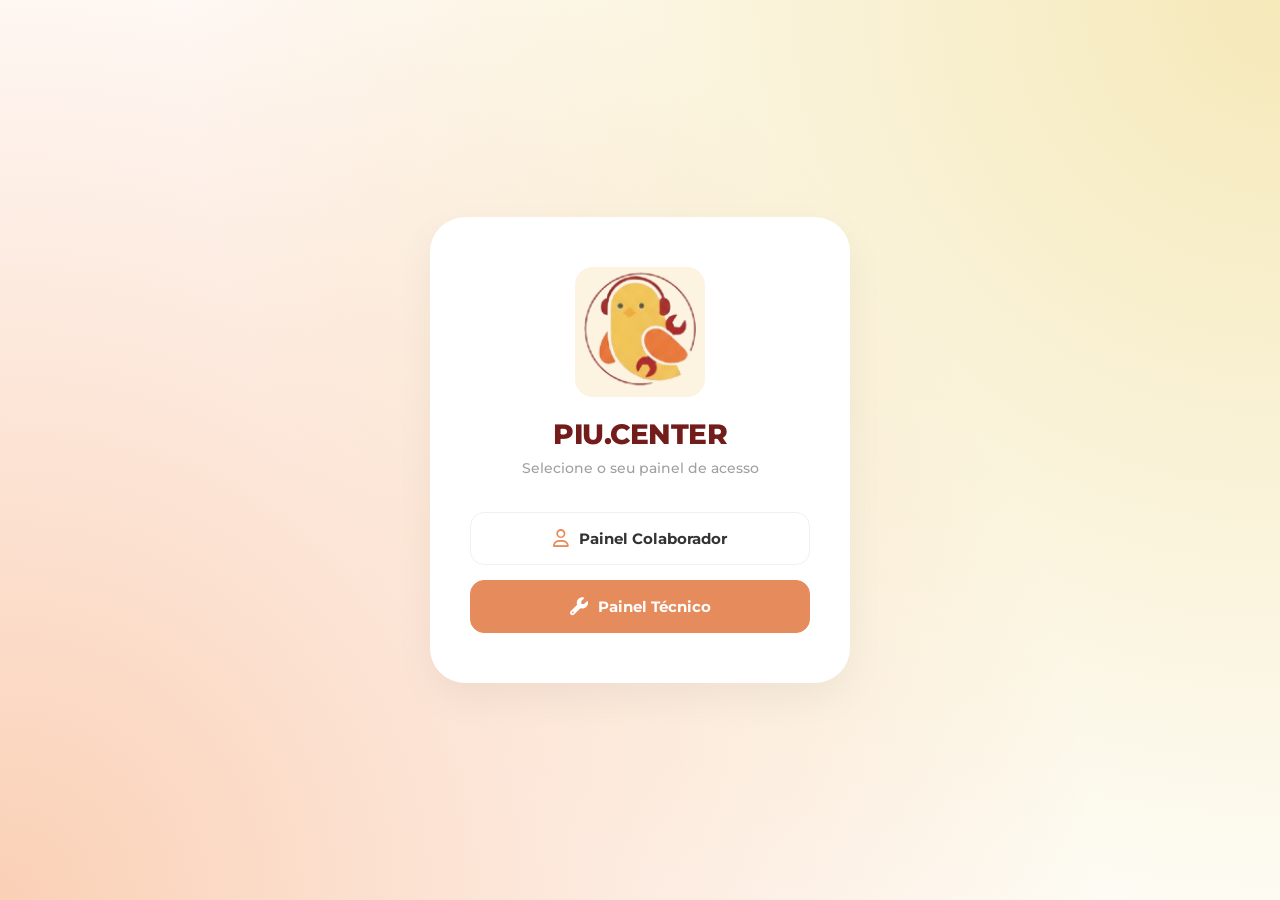
==== index.html @ d9f2cf5e "Novo site" ====
<!DOCTYPE html>
<html lang="pt-BR">
<head>
    <meta charset="UTF-8">
    <meta name="viewport" content="width=device-width, initial-scale=1.0">
    <title>PiuCenter - Acesso</title>
    <link rel="stylesheet" href="./css/capa.css">
    <link rel="stylesheet" href="https://cdnjs.cloudflare.com/ajax/libs/font-awesome/6.4.0/css/all.min.css">
</head>
<body>
    <main class="login-card">
        <div class="logo-wrapper">
            <img src="./img/foto.png" alt="Logo PiuCenter" class="logo">
        </div>
        
        <h1 class="title">PIU.CENTER</h1>
        <p class="subtitle">Selecione o seu painel de acesso</p>

        <div class="buttons-container">
            <a href="./html/colaborador.html" class="btn btn-outline">
                <i class="fa-regular fa-user"></i> Painel Colaborador
            </a>
            
            <a href="./html/tecnico.html" class="btn btn-solid">
                <i class="fa-solid fa-wrench"></i> Painel Técnico
            </a>
        </div>
    </main>

    <script src="./js/capa.js"></script>
</body>
</html>
---- css/capa.css ----
/* Importando uma fonte moderna parecida com a da imagem */
@import url('https://fonts.googleapis.com/css2?family=Montserrat:wght@400;500;700;800&display=swap');

/* Reseta as margens padrão do navegador */
* {
    margin: 0;
    padding: 0;
    box-sizing: border-box;
}

body {
    /* Fundo branco com gradientes radiais nos cantos para simular o desfoque */
    background-color: #ffffff;
    background-image: 
        radial-gradient(circle at bottom left, rgba(243, 138, 73, 0.4) 0%, transparent 70%),
        radial-gradient(circle at top right, rgba(231, 199, 80, 0.4) 0%, transparent 70%);
    font-family: 'Montserrat', Arial, sans-serif;
    
    /* Centraliza o card principal na tela */
    display: flex;
    justify-content: center;
    align-items: center;
    min-height: 100vh; 
    overflow: hidden; /* Evita rolagem se o gradiente vazar */
    

}


/* =========================================
   CARTÃO CENTRAL
   ========================================= */
.login-card {
    background: #ffffff;
    border-radius: 35px;
    padding: 50px 40px;
    box-shadow: 0 15px 40px rgba(0, 0, 0, 0.05);
    text-align: center;
    width: 100%;
    max-width: 420px; /* Largura máxima do cartão */
}

/* Container da logo com fundo arredondado */
.logo-wrapper {
    background-color: #FDF3E1; /* Creme claro */
    border-radius: 18px;
    display: inline-flex;
    justify-content: center;
    align-items: center;
    width: 130px;
    height: 130px;
    margin-bottom: 20px;
}

.logo {
    width: 300px; /* Ajuste conforme necessário */
    height: auto;
}

/* =========================================
   TIPOGRAFIA
   ========================================= */
.title {
    color: #721C1C; /* Vermelho bordô */
    font-size: 28px;
    font-weight: 800;
    letter-spacing: -0.5px;
    margin-bottom: 8px;
}

.subtitle {
    color: #A0A0A0; /* Cinza claro */
    font-size: 14px;
    font-weight: 500;
    margin-bottom: 35px;
}

/* =========================================
   BOTÕES
   ========================================= */
.buttons-container {
    display: flex;
    flex-direction: column;
    gap: 15px;
}

.btn {
    display: flex;
    align-items: center;
    justify-content: center;
    gap: 10px;
    width: 100%;
    padding: 16px;
    border-radius: 14px;
    font-size: 15px;
    font-weight: 700;
    text-decoration: none;
    cursor: pointer;
    transition: transform 0.2s ease, background-color 0.2s ease, border-color 0.2s ease;
}

.btn i {
    font-size: 18px;
}

/* Estilo do Botão Branco (Colaborador) */
.btn-outline {
    background-color: #ffffff;
    color: #333333; /* Texto escuro */
    border: 1.5px solid #F0F0F0; /* Borda cinza bem clara */
}

.btn-outline i {
    color: #E68B5C; /* Ícone laranja */
}

.btn-outline:hover {
    border-color: #E68B5C;
    background-color: #FAFAFA;
}

/* Estilo do Botão Laranja (Técnico) */
.btn-solid {
    background-color: #E68B5C; /* Fundo Laranja */
    color: #ffffff; /* Texto e Ícone Brancos */
    border: 1.5px solid #E68B5C;
}

.btn-solid:hover {
    background-color: #D67A49;
    border-color: #D67A49;
    transform: translateY(-2px);
}

/* =========================================
   RESPONSIVIDADE (Celulares menores)
   ========================================= */
@media (max-width: 480px) {
    .login-card {
        margin: 20px; /* Dá uma margem da borda da tela no mobile */
        padding: 40px 25px;
        border-radius: 25px;
    }
    
    .title {
        font-size: 24px;
    }
}
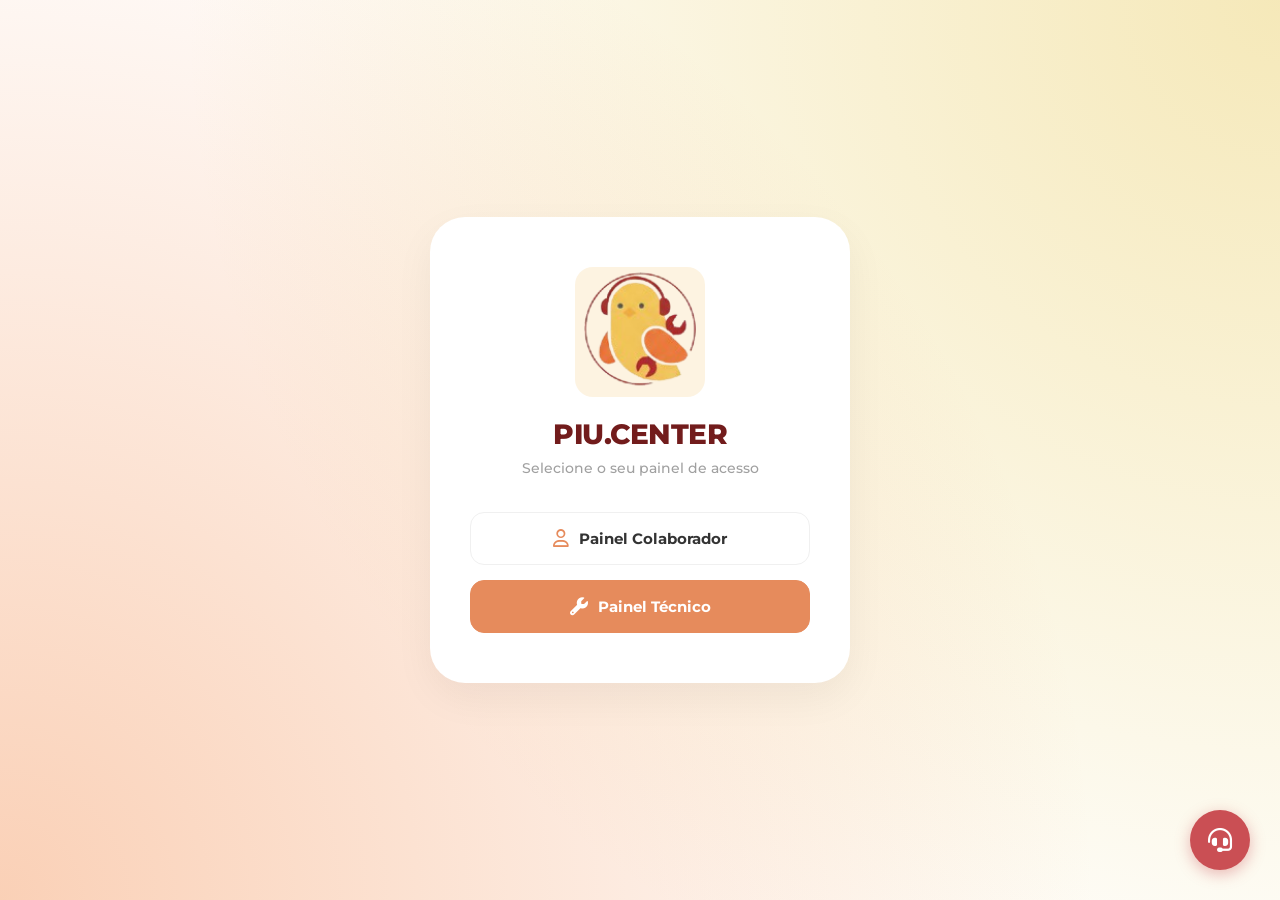
==== commit cfd21673: "Adicionando botão de suporte" ====
--- a/index.html
+++ b/index.html
@@ -6,6 +6,7 @@
     <title>PiuCenter - Acesso</title>
     <link rel="stylesheet" href="./css/capa.css">
     <link rel="stylesheet" href="https://cdnjs.cloudflare.com/ajax/libs/font-awesome/6.4.0/css/all.min.css">
+
 </head>
 <body>
     <main class="login-card">
@@ -27,6 +28,37 @@
         </div>
     </main>
 
+     <div class="suporte-modal-overlay" id="modal-suporte">
+        <div class="suporte-modal-content">
+            <button class="suporte-fechar" id="btn-fechar-suporte" title="Fechar">
+                <i class="fa-solid fa-xmark"></i>
+            </button>
+            <h3 style="color: #2C3E50; margin-bottom: 5px; font-weight: 800; font-size: 22px;">Suporte PiuCenter</h3>
+            <p style="font-size: 13px; color: #A0A0A0; margin-bottom: 25px;">Encontrou um erro ou tem alguma dúvida? Fale com o administrador do sistema.</p>
+            
+            <form id="form-suporte">
+                <div class="form-group" style="margin-bottom: 20px;">
+                    <label class="form-label">TIPO DE PROBLEMA:</label>
+                    <select class="form-select" required>
+                        <option value="" disabled selected>Selecione a categoria...</option>
+                        <option value="erro">Bug / Erro no sistema</option>
+                        <option value="duvida">Dúvida de utilização</option>
+                        <option value="sugestao">Sugestão de melhoria</option>
+                    </select>
+                </div>
+                
+                <div class="form-group" style="margin-bottom: 25px;">
+                    <label class="form-label">DESCRIÇÃO DO PROBLEMA:</label>
+                    <textarea class="form-textarea" rows="4" placeholder="Detalhe o que aconteceu ou a sua dúvida..." required></textarea>
+                </div>
+                
+                <button type="submit" class="btn-submit" style="width: 100%;">Enviar Mensagem</button>
+            </form>
+        </div>
+    </div>
+    
     <script src="./js/capa.js"></script>
+    <script src="./js/modal.js"></script> </body>
+
 </body>
 </html>
--- a/css/capa.css
+++ b/css/capa.css
@@ -133,16 +133,114 @@
 }
 
 /* =========================================
-   RESPONSIVIDADE (Celulares menores)
-   ========================================= */
-@media (max-width: 480px) {
-    .login-card {
-        margin: 20px; /* Dá uma margem da borda da tela no mobile */
-        padding: 40px 25px;
-        border-radius: 25px;
-    }
-    
-    .title {
-        font-size: 24px;
-    }
+   BOTÃO FLUTUANTE E MODAL DE SUPORTE (GLOBAL)
+   ========================================= */
+.btn-suporte-flutuante {
+    position: fixed;
+    bottom: 30px;
+    right: 30px;
+    width: 60px;
+    height: 60px;
+    border-radius: 50%;
+    background-color: #CA4F54; 
+    color: #FFFFFF;
+    border: none;
+    font-size: 24px;
+    cursor: pointer;
+    box-shadow: 0 4px 15px rgba(202, 79, 84, 0.4);
+    transition: transform 0.2s, background-color 0.2s;
+    z-index: 998;
+    display: flex;
+    align-items: center;
+    justify-content: center;
+}
+
+.btn-suporte-flutuante:hover {
+    transform: scale(1.1);
+    background-color: #983236;
+}
+
+.suporte-modal-overlay {
+    position: fixed;
+    top: 0;
+    left: 0;
+    width: 100vw;
+    height: 100vh;
+    background-color: rgba(0, 0, 0, 0.5);
+    display: none; /* Isso é o que esconde ele inicialmente! */
+    align-items: center;
+    justify-content: center;
+    z-index: 999;
+    backdrop-filter: blur(3px); 
+}
+
+.suporte-modal-content {
+    background-color: #FFFFFF;
+    border-radius: 20px;
+    padding: 35px;
+    width: 90%;
+    max-width: 450px;
+    position: relative;
+    box-shadow: 0 15px 40px rgba(0, 0, 0, 0.1);
+    animation: slideUpFade 0.3s ease-out forwards;
+    font-family: 'Montserrat', Arial, sans-serif; /* Garante a fonte certa em todas as telas */
+}
+
+@keyframes slideUpFade {
+    from { opacity: 0; transform: translateY(20px); }
+    to { opacity: 1; transform: translateY(0); }
+}
+
+.suporte-fechar {
+    position: absolute;
+    top: 20px;
+    right: 20px;
+    background: none;
+    border: none;
+    font-size: 20px;
+    color: #A0A0A0;
+    cursor: pointer;
+    transition: color 0.2s;
+}
+
+.suporte-fechar:hover {
+    color: #CA4F54;
+}
+
+/* Garante que os inputs do modal fiquem bonitos mesmo fora do painel */
+.suporte-modal-content .form-select, 
+.suporte-modal-content .form-textarea {
+    width: 100%;
+    padding: 14px 18px;
+    border: 1.5px solid #F0F0F0;
+    border-radius: 12px;
+    font-size: 14px;
+    font-family: 'Montserrat', sans-serif;
+    color: #333;
+    outline: none;
+    background-color: #FAFAFA;
+}
+
+.suporte-modal-content .form-select:focus, 
+.suporte-modal-content .form-textarea:focus {
+    border-color: #E68B5C;
+    background-color: #FFFFFF;
+}
+
+.suporte-modal-content .btn-submit {
+    background-color: #E68B5C;
+    color: #FFFFFF;
+    border: none;
+    padding: 12px 30px;
+    border-radius: 12px;
+    font-size: 14px;
+    font-weight: 700;
+    cursor: pointer;
+    font-family: 'Montserrat', sans-serif;
+    transition: transform 0.2s, background-color 0.2s;
+}
+
+.suporte-modal-content .btn-submit:hover {
+    background-color: #D67A49;
+    transform: translateY(-2px);
 }
